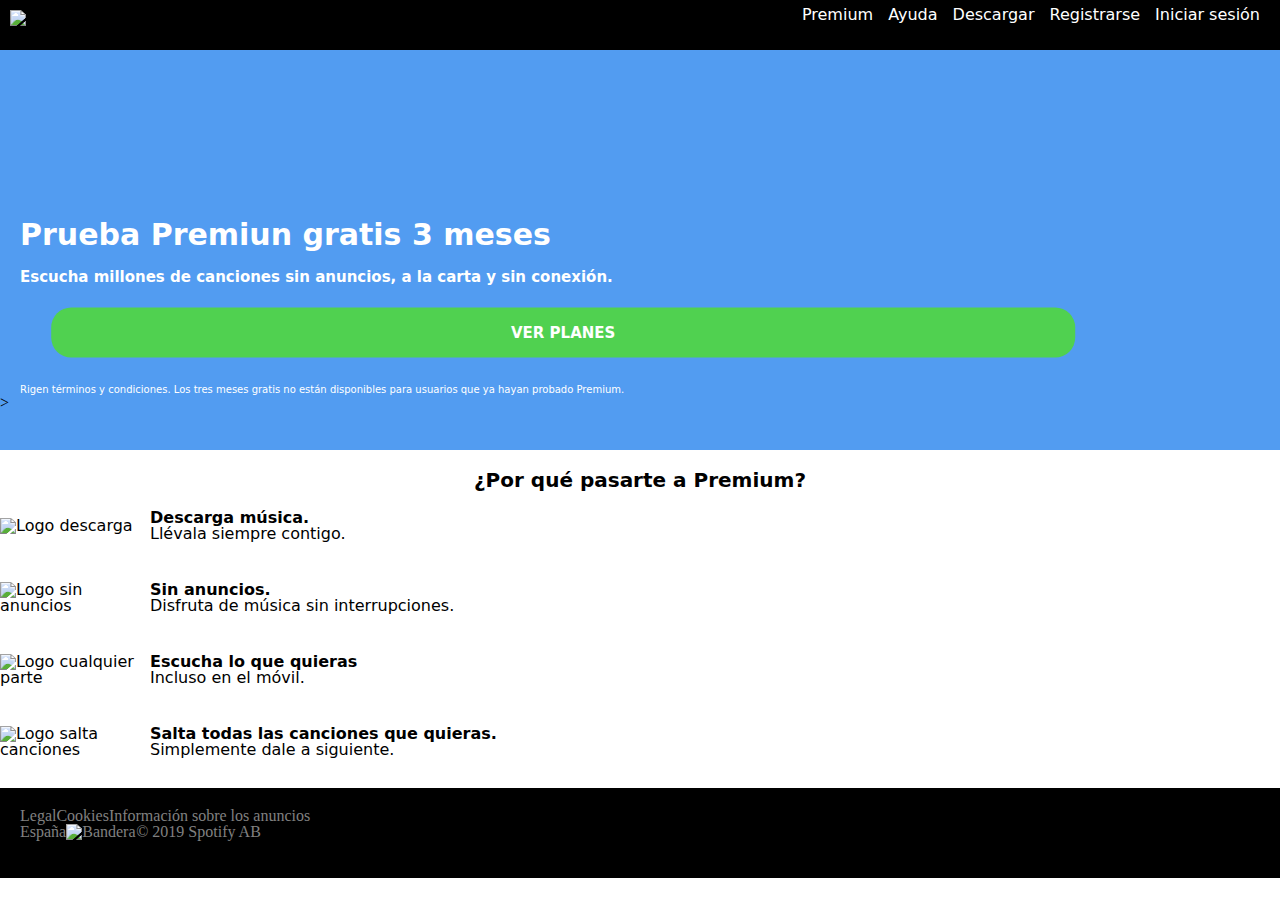
==== index.html @ 368bd596 "sprint2" ====
<!DOCTYPE html>
<html lang="en">

<head>
  <meta charset="UTF-8" />
  <meta http-equiv="X-UA-Compatible" content="IE=edge" />
  <meta name="viewport" content="width=device-width, initial-scale=1.0" />
  <link rel="stylesheet" href="./styles/reset.css" />
  <link rel="stylesheet" href="./styles/main.css" />
  <title>Spotify</title>
</head>

<body>
  <header class="header">
    <img src="./images/html-spotify/images/logo.png" alt="logo Spotify" class="logo" />

    <ul class="botones">
      <li>Premium </li>
      <li>Ayuda</li>
      <li>Descargar</li>
      <li>Registrarse</li>
      <li>Iniciar sesión</li>
    </ul>

    <nav>
      <img src="./images/html-spotify/images/menu-icon.png" alt="Icono menú" class="menu" />
    </nav>
  </header>

  <main class="hero">
    <section class="prueba">
      <h1 class="Premium">Prueba Premiun gratis 3 meses</h1>
      <p class="Escucha">
        Escucha millones de canciones sin anuncios, a la carta y sin conexión.
      </p>
      <button class="botonV">VER PLANES</button>
      <small class="terminos">Rigen términos y condiciones. Los tres meses gratis no están
        disponibles para usuarios que ya hayan probado Premium.</small>
      >
      <img src="./images/html-spotify/images/premium_dancer.pngdancer" alt="">
    </section>

    <section class="general">

      <h2 class="pasarte">¿Por qué pasarte a Premium?</h2>

      <article class="articles1">
        <img src="./images/html-spotify/images/benefit-1.png" alt="Logo descarga" class="imgdescarga" />
        <div class="descarga">
          <h2 class="bold">Descarga música.</h2>
          <span>Llévala siempre contigo.</span>
        </div>
      </article>

      <article class="articles2">
        <img src="./images/html-spotify/images/benefit-2.png" alt="Logo sin  anuncios" class="imganuncios" />
        <divflex-end class="anuncios">
          <h2 class="bold
            ">Sin anuncios.</h2>

          <span>Disfruta de música sin interrupciones.</span></div>
      </article>

      <article class="articles3">
        <img src="./images/html-spotify/images/benefit-3.png" alt="Logo cualquier parte" class="imgescucha" />
        <div class="escucha">
          <h2 class="bold">Escucha lo que quieras</h2>
          <p>Incluso en el móvil.</p>
        </div>
      </article>

      <article class="articles4">
        <img src="./images/html-spotify/images/benefit-4.png" alt="Logo salta canciones" class="imgsalta" />
        <div class="salta">
          <h2 class="bold">Salta todas las canciones que quieras.</h2>
          <span>Simplemente dale a siguiente.</span>
        </div>
      </article>

    </section>
  </main>
  <footer class="pie"> 
    <small>
      <ul class="lista-izq">
        <li>Legal</li>
        <li>Cookies</li>
        <li>Información sobre los anuncios</li>
      </ul>
      <ul class="lista-dcha">
        <li>España</li> <img class="bandera" src="./images/html-spotify/images/bandera.png" alt="Bandera">
        <li> &copy 2019 Spotify AB</li>
      </ul>
    </small>
  </footer>
</body>

</html>
---- styles/main.css ----
:root{

    --color-sec-1: rgb(82, 156, 241);
    --color-black: black;
    --color-white: white;
    --color-grey: grey;
    --color-green:rgb(80, 209, 80);
    --font-family: system-ui, -apple-system, BlinkMacSystemFont, 'Segoe UI', Roboto, Oxygen, Ubuntu, Cantarell, 'Open Sans', 'Helvetica Neue', sans-serif;
  }
  
  .header {
  
    background-color: var(--color-black);
    display:flex;
    justify-content: space-between;
    height: 50px;
    width:100%;
    position:sticky;
    top:0;
    z-index: 100;
    
    
    
  }
  
  .logo{
  
    width: 100px;
    height: 30px;
    padding: 10px 10px;
    
    
  }
  .menu{
    height: 50px;
    width: 50px;
    padding: 0px 10px;
   
  }
  
  .prueba{
  
    background-color: var(--color-sec-1);
  
    height: 400px;
   
  }
  
  .Premium{
  
  font-size: 30px;
  color:white;
  font-weight: bold;
  display:flex;
  padding-top:170px;
  padding-left: 20px;
  font-family: var(--font-family);
  
  }
  
  .Escucha{
  
  font-size: 15px;
  color:var(--color-white);
  font-weight: bold;
  display:flex;
  padding-top:20px;
  padding-left: 20px;
  font-family: var(--font-family);
  }
  
  .botonV{
  
    font-size: 15px;
    color:var(--color-white);
    font-weight: bold;
    font-family: var(--font-family);
    position:relative;
    transform:translate(5%, 5%);
    width:80%;
    height:50px;
    background-color: var(--color-green);
    border-radius: 20px;
    border:none;
    margin-top: 20px;
  }
  
  .dancer{
    display:none
  }
  .terminos{
  
    font-size: 10px;
    color:var(--color-white);
    font-family: var(--font-family);
    display: flex;
    padding-left: 20px;
    padding-top:30px;
  
  }
  
  .botones {
  
      color: var(--color-white);
      display: none;
      height: border;
      font-family:var(--font-family); 
  }
  
  .general{
  
   display: inline;
   font-family: var(--font-family);
   margin-bottom: 20px;
  
  }
  
  .pasarte{
  
    font-weight: bolder;
    color:var(--color-black);
    display:flex;
    justify-content: center;
    padding-top:20px;
    font-size: 20px;
    font-family:var(--font-family);
  
  }
  
  .articles1{
    display: flex;
    align-items: center;
    padding-top: 20px;
    padding-bottom: 20px;
    }
  .imgdescarga{
  
      width:150px;
      }
  
  .bold {
    font-weight: bold;
  }
  
  .articles2{
      display: flex;
      justify-content: left;
      align-items: center;
      padding-top: 20px;
      padding-bottom: 20px;
      
    }
  .imganuncios{
  
      width:150px;
    }
  
  .articles3{
    display: flex;
    justify-content: left;
    align-items: center;
    padding-top: 20px;
    padding-bottom: 20px;
  }
  
  .imgescucha{
  
    width:150px;
  }
  
  .articles4{
    display: flex;
    justify-content: left;
    align-items: center;
    padding-top: 20px;
    padding-bottom: 30px;
  }
  .imgsalta{
  
    width:150px;
  }
  .pie{
    background: var(--color-black);
    color: var(--color-grey);
    height: 90px;
    padding: 20px;
    box-sizing: border-box;
    display: flex;
    flex-direction: column;
    
  }
  .bandera{
    height: 35;
    width: 70px;
  }
  
  .lista-izq{
    display: flex;
    justify-content: column;
    align-items: flex-start;
  
    
  }
  .lista-dcha{
    display: flex;
    justify-content: column;
    align-items: flex-end;
  
  }
   
  @media screen and (min-width: 768px) {
  .menu{
    display: none;
  
  }
  .botones{
    display: flex;
    justify-content: right;
    line-height: 30px;
    flex-grow: 1;
    gap: 15px;
    padding-right: 20px;
    
    }
  .prueba{
    background-image: url(./images/html-spotify/images/premium_dancer.pngdancer)
  }
  
  
    
  }
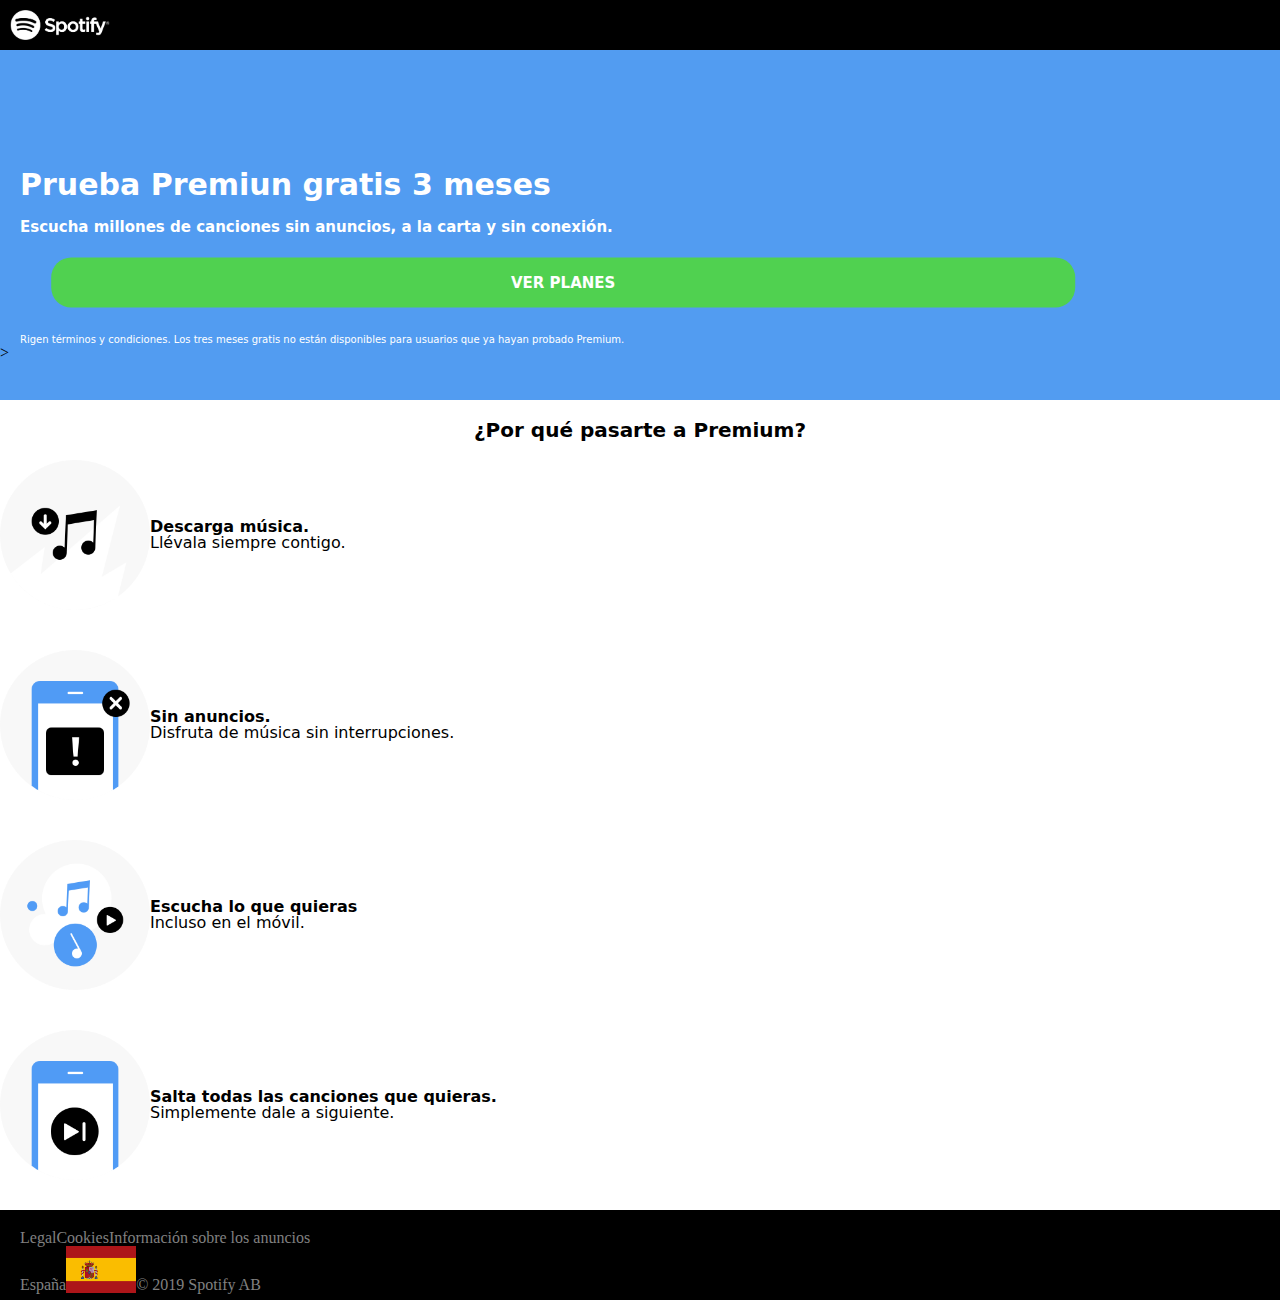
==== commit 6993f314: "change sprint 2" ====
--- a/index.html
+++ b/index.html
@@ -12,9 +12,9 @@
 
 <body>
   <header class="header">
-    <img src="./images/html-spotify/images/logo.png" alt="logo Spotify" class="logo" />
+    <img src="./images/logo.png" alt="logo Spotify" class="logo" />
 
-    <ul class="botones">
+    <ul class="button">
       <li>Premium </li>
       <li>Ayuda</li>
       <li>Descargar</li>
@@ -23,7 +23,7 @@
     </ul>
 
     <nav>
-      <img src="./images/html-spotify/images/menu-icon.png" alt="Icono menú" class="menu" />
+      <img src="./images/menu-icon.png" alt="Icono menú" class="menu" />
     </nav>
   </header>
 
@@ -33,11 +33,11 @@
       <p class="Escucha">
         Escucha millones de canciones sin anuncios, a la carta y sin conexión.
       </p>
-      <button class="botonV">VER PLANES</button>
-      <small class="terminos">Rigen términos y condiciones. Los tres meses gratis no están
+      <button class="button-green">VER PLANES</button>
+      <small class="conditions">Rigen términos y condiciones. Los tres meses gratis no están
         disponibles para usuarios que ya hayan probado Premium.</small>
       >
-      <img src="./images/html-spotify/images/premium_dancer.pngdancer" alt="">
+      <img class="dancer" src="./images/premium_dancer.png" alt="Chica bailarina">
     </section>
 
     <section class="general">
@@ -45,7 +45,7 @@
       <h2 class="pasarte">¿Por qué pasarte a Premium?</h2>
 
       <article class="articles1">
-        <img src="./images/html-spotify/images/benefit-1.png" alt="Logo descarga" class="imgdescarga" />
+        <img src="./images/benefit-1.png" alt="Logo descarga" class="imgdescarga" />
         <div class="descarga">
           <h2 class="bold">Descarga música.</h2>
           <span>Llévala siempre contigo.</span>
@@ -53,7 +53,7 @@
       </article>
 
       <article class="articles2">
-        <img src="./images/html-spotify/images/benefit-2.png" alt="Logo sin  anuncios" class="imganuncios" />
+        <img src="./images/benefit-2.png" alt="Logo sin  anuncios" class="imganuncios" />
         <divflex-end class="anuncios">
           <h2 class="bold
             ">Sin anuncios.</h2>
@@ -62,7 +62,7 @@
       </article>
 
       <article class="articles3">
-        <img src="./images/html-spotify/images/benefit-3.png" alt="Logo cualquier parte" class="imgescucha" />
+        <img src="./images/benefit-3.png" alt="Logo cualquier parte" class="imgescucha" />
         <div class="escucha">
           <h2 class="bold">Escucha lo que quieras</h2>
           <p>Incluso en el móvil.</p>
@@ -70,7 +70,7 @@
       </article>
 
       <article class="articles4">
-        <img src="./images/html-spotify/images/benefit-4.png" alt="Logo salta canciones" class="imgsalta" />
+        <img src="./images/benefit-4.png" alt="Logo salta canciones" class="imgsalta" />
         <div class="salta">
           <h2 class="bold">Salta todas las canciones que quieras.</h2>
           <span>Simplemente dale a siguiente.</span>
@@ -87,7 +87,7 @@
         <li>Información sobre los anuncios</li>
       </ul>
       <ul class="lista-dcha">
-        <li>España</li> <img class="bandera" src="./images/html-spotify/images/bandera.png" alt="Bandera">
+        <li>España</li> <img class="bandera" src="./images/bandera.png" alt="Bandera">
         <li> &copy 2019 Spotify AB</li>
       </ul>
     </small>
--- a/styles/main.css
+++ b/styles/main.css
@@ -14,13 +14,11 @@
     display:flex;
     justify-content: space-between;
     height: 50px;
-    width:100%;
-    position:sticky;
+    width:100vw;
+    position:fixed;
     top:0;
     z-index: 100;
-    
-    
-    
+  
   }
   
   .logo{
@@ -31,6 +29,13 @@
     
     
   }
+  .button {
+  
+    color: var(--color-white);
+    display: none;
+    height: border;
+    font-family:var(--font-family); 
+}
   .menu{
     height: 50px;
     width: 50px;
@@ -69,7 +74,7 @@
   font-family: var(--font-family);
   }
   
-  .botonV{
+  .button-green{
   
     font-size: 15px;
     color:var(--color-white);
@@ -88,7 +93,7 @@
   .dancer{
     display:none
   }
-  .terminos{
+  .conditions{
   
     font-size: 10px;
     color:var(--color-white);
@@ -99,13 +104,7 @@
   
   }
   
-  .botones {
-  
-      color: var(--color-white);
-      display: none;
-      height: border;
-      font-family:var(--font-family); 
-  }
+ 
   
   .general{
   
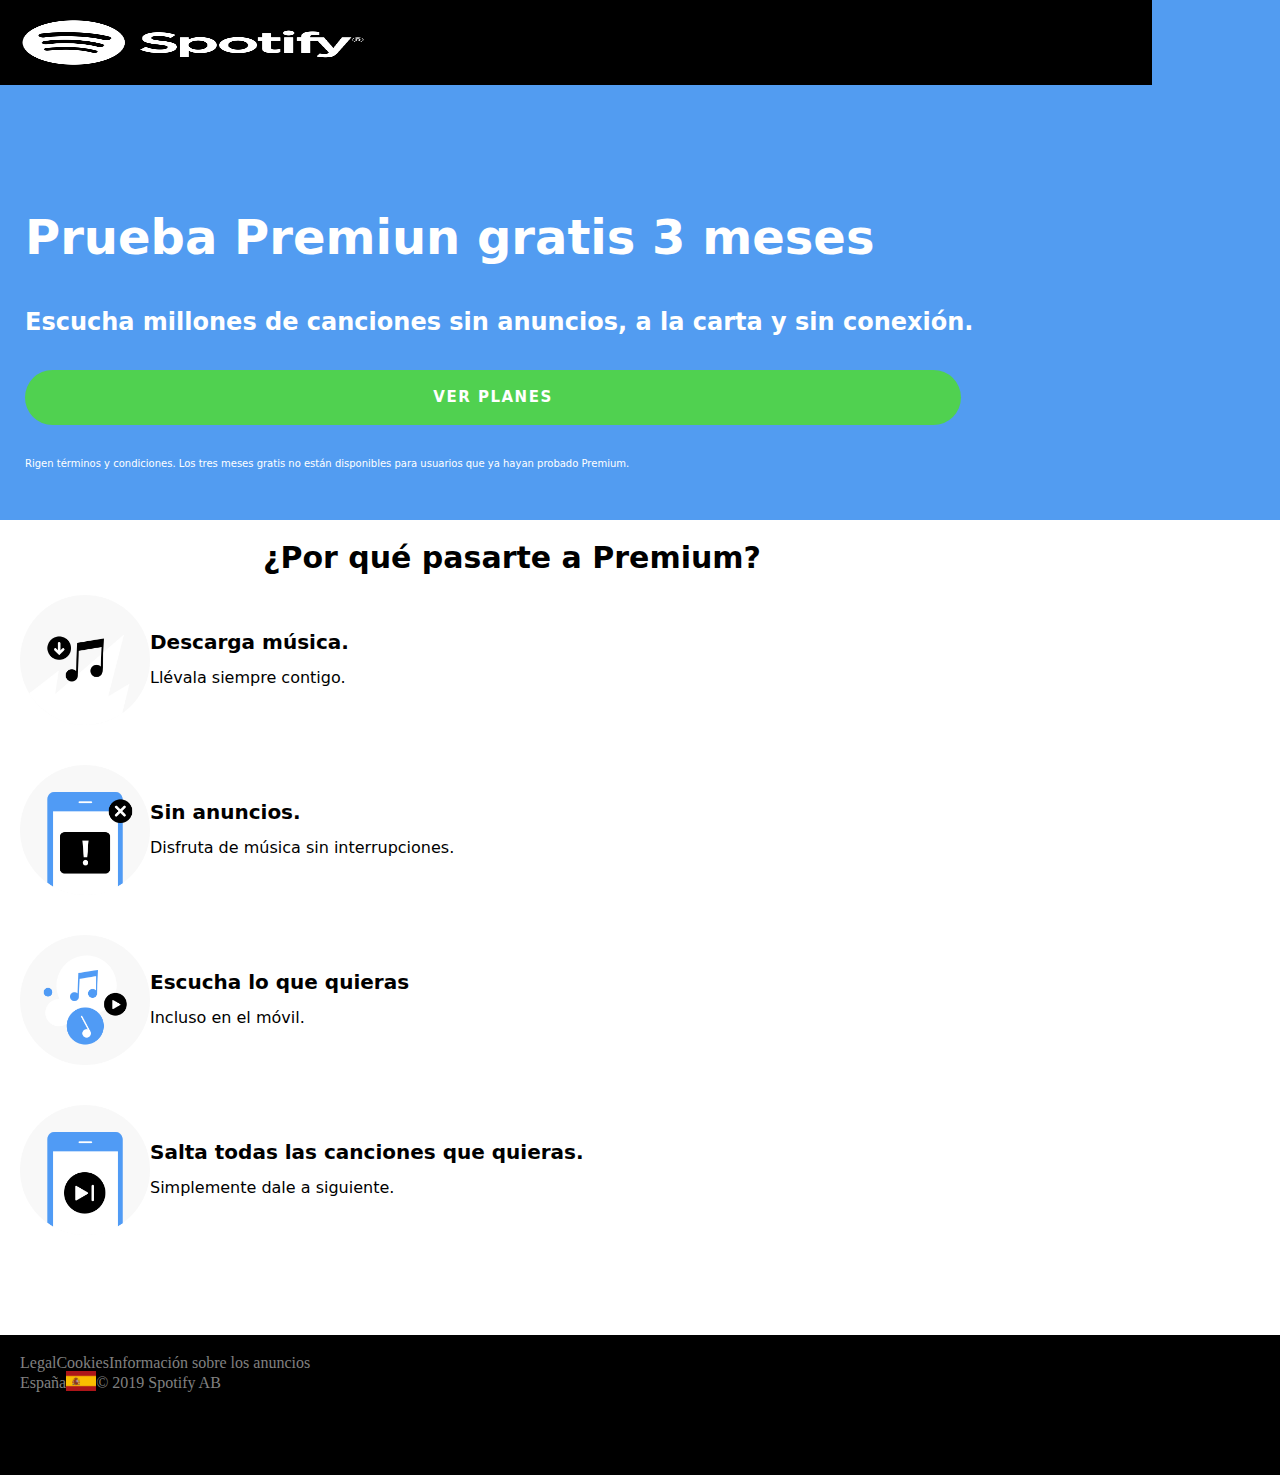
==== commit 1cacdf84: "header-main" ====
--- a/index.html
+++ b/index.html
@@ -33,10 +33,10 @@
       <p class="Escucha">
         Escucha millones de canciones sin anuncios, a la carta y sin conexión.
       </p>
-      <button class="button-green">VER PLANES</button>
+      <a class="button-green" href="#">Ver planes</a>
       <small class="conditions">Rigen términos y condiciones. Los tres meses gratis no están
         disponibles para usuarios que ya hayan probado Premium.</small>
-      >
+      
       <img class="dancer" src="./images/premium_dancer.png" alt="Chica bailarina">
     </section>
 
@@ -79,7 +79,7 @@
 
     </section>
   </main>
-  <footer class="pie"> 
+  <footer class="footer"> 
     <small>
       <ul class="lista-izq">
         <li>Legal</li>
--- a/styles/main.css
+++ b/styles/main.css
@@ -1,231 +1,222 @@
-:root{
-
-    --color-sec-1: rgb(82, 156, 241);
-    --color-black: black;
-    --color-white: white;
-    --color-grey: grey;
-    --color-green:rgb(80, 209, 80);
-    --font-family: system-ui, -apple-system, BlinkMacSystemFont, 'Segoe UI', Roboto, Oxygen, Ubuntu, Cantarell, 'Open Sans', 'Helvetica Neue', sans-serif;
+:root {
+  --color-sec-1: rgb(82, 156, 241);
+  --color-black: black;
+  --color-white: white;
+  --color-grey: grey;
+  --color-green: rgb(80, 209, 80);
+  --font-family: system-ui, -apple-system, BlinkMacSystemFont, "Segoe UI",
+    Roboto, Oxygen, Ubuntu, Cantarell, "Open Sans", "Helvetica Neue", sans-serif;
+}
+
+.header {
+  background-color: var(--color-black);
+  display: flex;
+  justify-content: space-between;
+  width: 90vw;
+  position: fixed;
+  
+}
+
+.logo {
+  width: 27vw;
+  height: 5vh;
+  padding: 20px;
+  display: flex;
+  justify-content: flex-start;
+  align-items: center;
+}
+.button {
+  color: var(--color-white);
+  display: none;
+  height: border;
+  font-family: var(--font-family);
+}
+.menu {
+  height: 5vh;
+  width: 15vw;
+  padding: 20px 25px 20px 10px;
+  display: flex;
+  justify-content: flex-end;
+  align-items: center;
+}
+
+.prueba {
+  background-color: var(--color-sec-1);
+  color: white;
+  height: 50vh;
+  padding: 60px 30px 10px 10px;
+}
+
+.Premium {
+  font-size: 3rem;
+  font-family: var(--font-family);
+  font-weight: bold;
+  line-height: 55px;
+  display: flex;
+  padding-top: 150px;
+  padding-left: 15px;
+}
+
+.Escucha {
+  color: var(--color-white);
+  margin-top: 20px;
+  font-size: 1.5rem;
+  font-weight: bold;
+  display: flex;
+  padding-top: 20px;
+  padding-left: 15px;
+  font-family: var(--font-family);
+  width: 80vw;
+  line-height: 35px;
+}
+
+.button-green {
+  font-size: 15px;
+  color: var(--color-white);
+  font-weight: bold;
+  font-family: var(--font-family);
+  background-color: var(--color-green);
+  display: inline-block;
+  margin-top: 30px;
+  margin-left: 15px;
+  padding: 20px;
+  border-radius: 50px;
+  letter-spacing: 1.5px;
+  text-transform: uppercase;
+  width: 70vw;
+  text-align: center;
+  text-decoration: none;
+}
+
+.dancer {
+  display: none;
+}
+.conditions {
+  font-size: 10px;
+  color: var(--color-white);
+  font-family: var(--font-family);
+  display: flex;
+  padding-left: 15px;
+  padding-top: 30px;
+  width: 70vw;
+  line-height: 17px;
+}
+
+.general {
+  display: inline;
+  font-family: var(--font-family);
+  
+}
+
+.pasarte {
+  font-weight: bolder;
+  color: var(--color-black);
+  text-align: center;
+  padding-top: 20px;
+  font-size: 30px;
+  width:80vw;
+  font-family: var(--font-family);
+  line-height: 35px;
+}
+
+.articles1{
+  display: flex;
+  align-items: center;
+  padding-top: 20px;
+  padding-bottom: 20px;
+  line-height: 35px;
+  width: 80vw;
+}
+.imgdescarga{
+  width: 130px;
+  margin-left: 20px;
+}
+
+.bold {
+  font-weight: bolder;
+  font-size: 20px;
+}
+
+.articles2{
+  display: flex;
+  justify-content: left;
+  align-items: center;
+  padding-top: 20px;
+  padding-bottom: 20px;
+  line-height: 35px;
+  width: 80vw;
+}
+.imganuncios{
+  width: 130px;
+  margin-left: 20px;
+}
+
+.articles3 {
+  display: flex;
+  justify-content: left;
+  align-items: center;
+  padding-top: 20px;
+  padding-bottom: 20px;
+  line-height: 35px;
+  width: 80vw;
+}
+
+.imgescucha {
+  width: 130px;
+  margin-left: 20px;
+}
+
+.articles4 {
+  display: flex;
+  justify-content: left;
+  align-items: center;
+  padding-top: 20px;
+  padding-bottom: 100px;
+  line-height: 35px;
+  width: 80vw;
+}
+.imgsalta {
+  width: 130px;
+  margin-left: 20px;
+}
+.footer {
+  background: var(--color-black);
+  color: var(--color-grey);
+  height: 140px;
+  padding: 20px;
+  box-sizing: border-box;
+  display: flex;
+  flex-direction: column;
+}
+.bandera {
+  height: 35;
+  width: 30px;
+}
+
+.lista-izq {
+  display: flex;
+  justify-content: column;
+  align-items: flex-start;
+}
+.lista-dcha {
+  display: flex;
+  justify-content: column;
+  align-items: flex-end;
+}
+
+@media screen and (min-width: 768px) {
+  .menu {
+    display: none;
   }
-  
-  .header {
-  
-    background-color: var(--color-black);
-    display:flex;
-    justify-content: space-between;
-    height: 50px;
-    width:100vw;
-    position:fixed;
-    top:0;
-    z-index: 100;
-  
-  }
-  
-  .logo{
-  
-    width: 100px;
-    height: 30px;
-    padding: 10px 10px;
-    
-    
-  }
-  .button {
-  
-    color: var(--color-white);
-    display: none;
-    height: border;
-    font-family:var(--font-family); 
-}
-  .menu{
-    height: 50px;
-    width: 50px;
-    padding: 0px 10px;
-   
-  }
-  
-  .prueba{
-  
-    background-color: var(--color-sec-1);
-  
-    height: 400px;
-   
-  }
-  
-  .Premium{
-  
-  font-size: 30px;
-  color:white;
-  font-weight: bold;
-  display:flex;
-  padding-top:170px;
-  padding-left: 20px;
-  font-family: var(--font-family);
-  
-  }
-  
-  .Escucha{
-  
-  font-size: 15px;
-  color:var(--color-white);
-  font-weight: bold;
-  display:flex;
-  padding-top:20px;
-  padding-left: 20px;
-  font-family: var(--font-family);
-  }
-  
-  .button-green{
-  
-    font-size: 15px;
-    color:var(--color-white);
-    font-weight: bold;
-    font-family: var(--font-family);
-    position:relative;
-    transform:translate(5%, 5%);
-    width:80%;
-    height:50px;
-    background-color: var(--color-green);
-    border-radius: 20px;
-    border:none;
-    margin-top: 20px;
-  }
-  
-  .dancer{
-    display:none
-  }
-  .conditions{
-  
-    font-size: 10px;
-    color:var(--color-white);
-    font-family: var(--font-family);
-    display: flex;
-    padding-left: 20px;
-    padding-top:30px;
-  
-  }
-  
- 
-  
-  .general{
-  
-   display: inline;
-   font-family: var(--font-family);
-   margin-bottom: 20px;
-  
-  }
-  
-  .pasarte{
-  
-    font-weight: bolder;
-    color:var(--color-black);
-    display:flex;
-    justify-content: center;
-    padding-top:20px;
-    font-size: 20px;
-    font-family:var(--font-family);
-  
-  }
-  
-  .articles1{
-    display: flex;
-    align-items: center;
-    padding-top: 20px;
-    padding-bottom: 20px;
-    }
-  .imgdescarga{
-  
-      width:150px;
-      }
-  
-  .bold {
-    font-weight: bold;
-  }
-  
-  .articles2{
-      display: flex;
-      justify-content: left;
-      align-items: center;
-      padding-top: 20px;
-      padding-bottom: 20px;
-      
-    }
-  .imganuncios{
-  
-      width:150px;
-    }
-  
-  .articles3{
-    display: flex;
-    justify-content: left;
-    align-items: center;
-    padding-top: 20px;
-    padding-bottom: 20px;
-  }
-  
-  .imgescucha{
-  
-    width:150px;
-  }
-  
-  .articles4{
-    display: flex;
-    justify-content: left;
-    align-items: center;
-    padding-top: 20px;
-    padding-bottom: 30px;
-  }
-  .imgsalta{
-  
-    width:150px;
-  }
-  .pie{
-    background: var(--color-black);
-    color: var(--color-grey);
-    height: 90px;
-    padding: 20px;
-    box-sizing: border-box;
-    display: flex;
-    flex-direction: column;
-    
-  }
-  .bandera{
-    height: 35;
-    width: 70px;
-  }
-  
-  .lista-izq{
-    display: flex;
-    justify-content: column;
-    align-items: flex-start;
-  
-    
-  }
-  .lista-dcha{
-    display: flex;
-    justify-content: column;
-    align-items: flex-end;
-  
-  }
-   
-  @media screen and (min-width: 768px) {
-  .menu{
-    display: none;
-  
-  }
-  .botones{
+  .botones {
     display: flex;
     justify-content: right;
     line-height: 30px;
     flex-grow: 1;
     gap: 15px;
     padding-right: 20px;
-    
-    }
-  .prueba{
-    background-image: url(./images/html-spotify/images/premium_dancer.pngdancer)
   }
-  
-  
-    
+  .prueba {
+    background-image: url(./images/html-spotify/images/premium_dancer.pngdancer);
   }
-  +}
